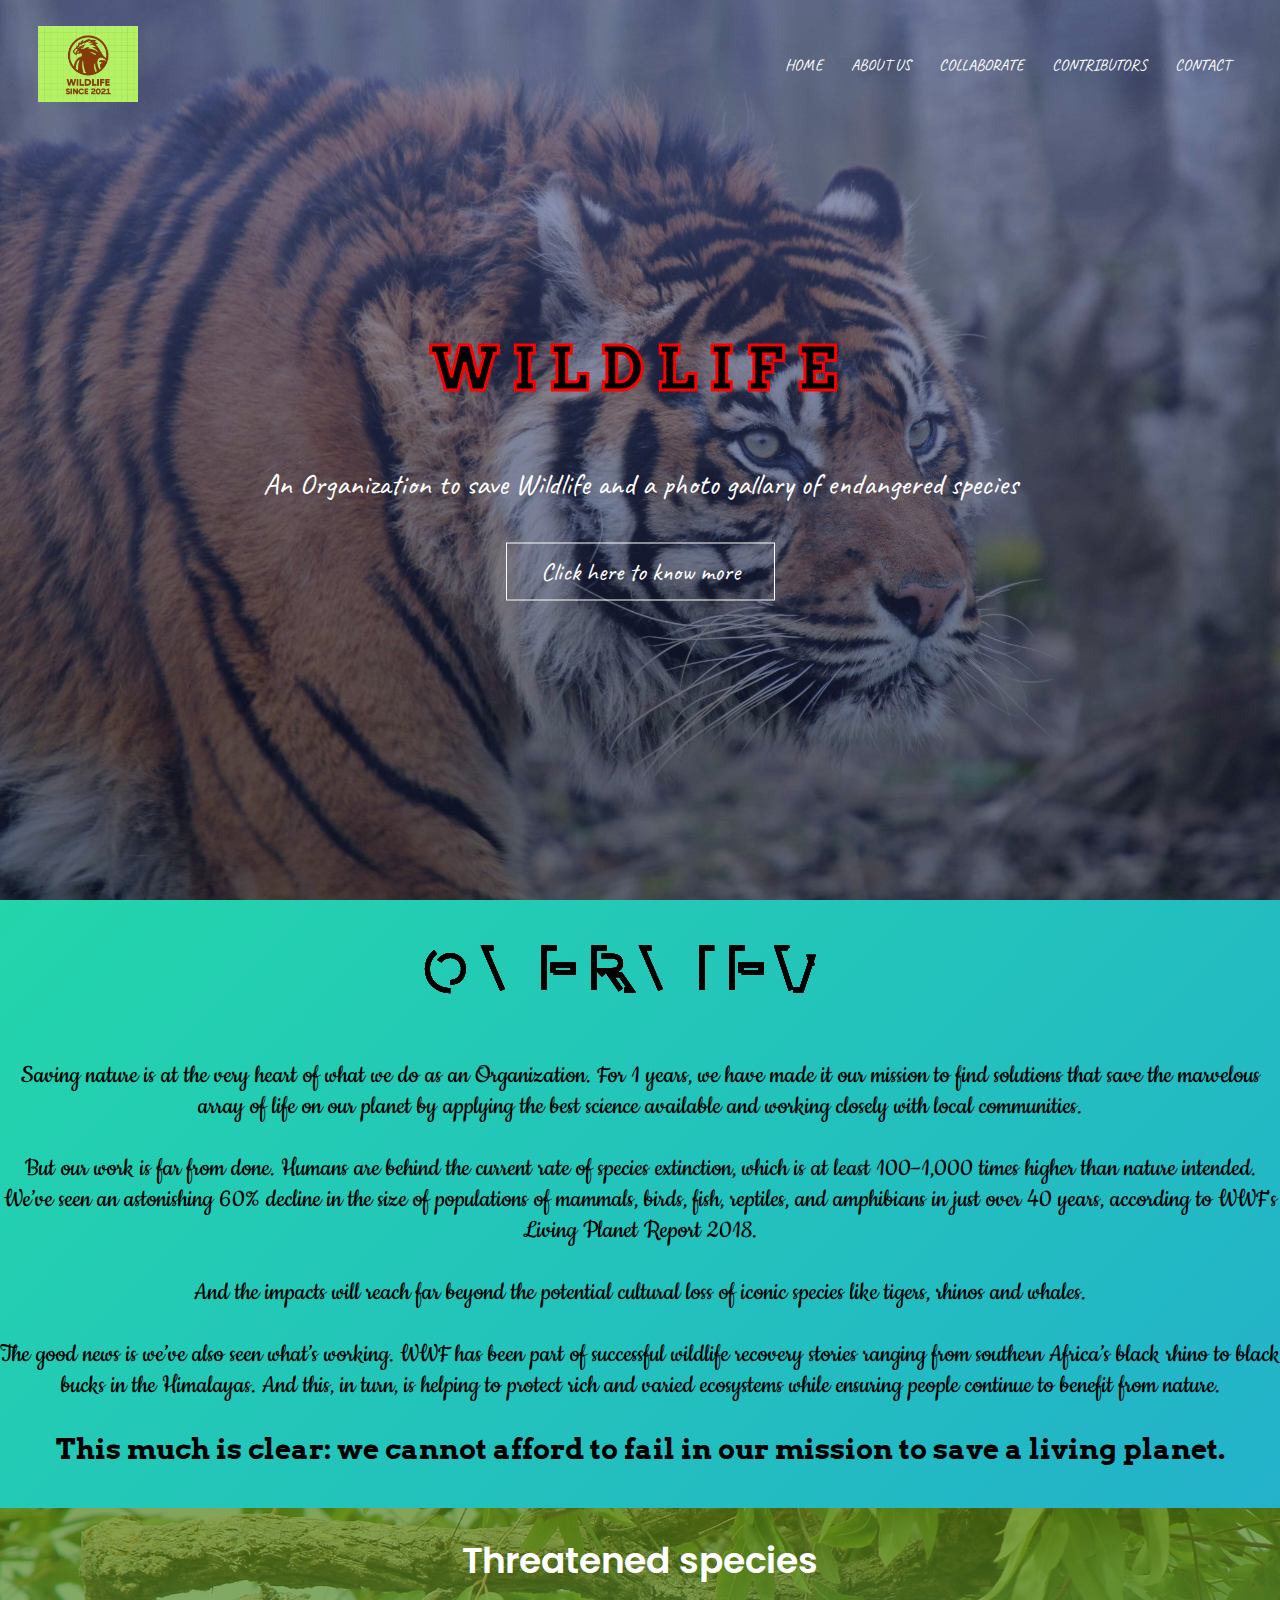
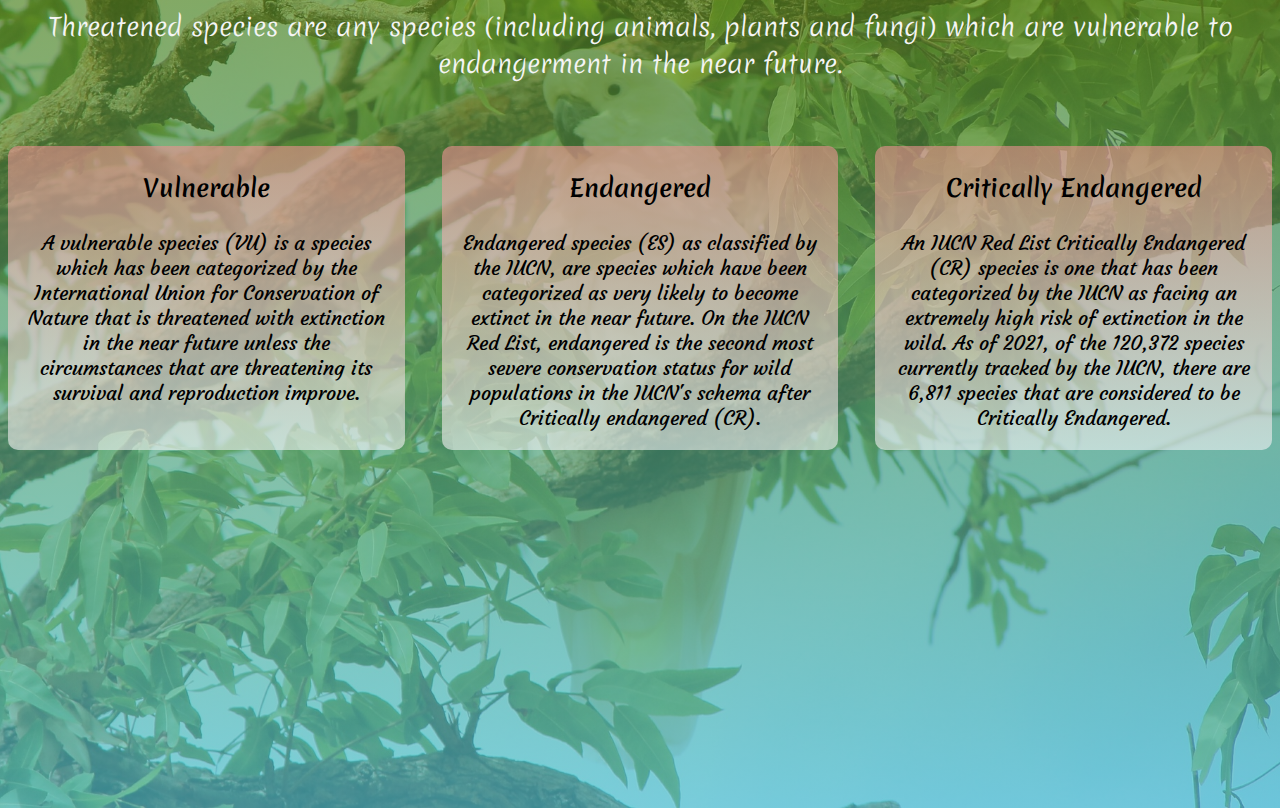
==== index.html @ 20e37cba "Commit 3" ====
<!DOCTYPE html>
<html lang="en-GB">
<head>
   <meta charset="UTF-8">
   <title>Wildlife</title>
   <meta name="viewport" content="width=device-width, initial-scale=1.0">
   <!--<meta http-equiv="X-UA-Compatible" content="ie=edge">-->
   <link rel='icon' type='img/png' href='https://login.vivaldi.net/profile/avatar/Akashm/1KTqWhv45m54havw.png' sizes='16x16' />
   <link rel="preconnect" href="https://fonts.googleapis.com">
   <link rel="preconnect" href="https://fonts.gstatic.com" crossorigin>
   <link href="https://fonts.googleapis.com/css2?family=Arvo:ital@1&family=Caveat:wght@400;500;600;700&family=Cookie&display=swap&family=Montserrat" rel="stylesheet">
   <link rel="stylesheet" href="https://stackpath.bootstrapcdn.com/font-awesome/4.7.0/css/font-awesome.min.css">
   <link href="https://fonts.googleapis.com/css2?family=Poppins:wght@200;300;400;600;700&display=swap" rel="stylesheet">
   <link href="https://fonts.googleapis.com/css2?family=Courgette&family=Merienda&display=swap" rel="stylesheet">
   <link rel='stylesheet' href="CSS/styles1.css" />
   <link rel='stylesheet' href="CSS/styles2.css" />
</head>
<body>
   <!----------Section 1---------->
   <section class="header">
      <nav>
         <a href="http://localhost:5500/index.html">
            <img src='images/logo4.png' alt='Wildlife logo'width='10%' height="10%">
         </a>
         <div class="nav-links" id=navLinks>
            <i class="fa fa-times-circle" onclick="hideMenu()"></i>
            <ul>
               <li><a href="">HOME</a></li>
               <li><a href="">ABOUT US</a></li>
               <li><a href="">COLLABORATE</a></li>
               <li><a href="">CONTRIBUTORS</a></li>
               <li><a href="">CONTACT</a></li>
            </ul>
         </div>
         <i class="fa fa-bars" onclick="showMenu()"></i>
      </nav>
         <br>
         <div class="text-box">
            <!--<h1>Wildlife</h1>-->
            <div title="WILDLIFE">
            <svg class="svg1" width="100%" height="100%">          
               <rect x="0" y="0" width="100%" height="100%" fill="url(#polka-dots)"> </rect>
            <text x="50%" y="60%" text-anchor="middle">WILDLIFE</text>
            </svg>
            </div>
            <p>An Organization to save Wildlife and a photo gallary of endangered species</p>
            <a href="#scroll" class="hero-btn">Click here to know more</a>
         </div>
         <!--Java Script-->
         <script>
            var navLinks=document.getElementById("navLinks");
            function showMenu(){
                navLinks.style.right="0";
            }
            function hideMenu(){
                navLinks.style.right='-200px'
            }
        </script>
        <!--/Java Script-->
   </section>
   <!----------Section 2----------->
   <section class="overview" id="scroll">
      <div class="div-overview">
         <div title="OVERVIEW">
         <svg class="animation" width="100%" height="100%">
            <symbol id="s-text">
              <text x="50%" y="60%" text-anchor="middle">OVERVIEW</text>
            </symbol>
            <g class = "g-ants">
              <use xlink:href="#s-text" class="text-copy"></use>
              <use xlink:href="#s-text" class="text-copy"></use>
              <use xlink:href="#s-text" class="text-copy"></use>
              <use xlink:href="#s-text" class="text-copy"></use>
              <use xlink:href="#s-text" class="text-copy"></use>
            </g>
          </svg>
         </div>
         <p>
            Saving nature is at the very heart of what we do as an Organization. For 1 years, 
            we have made it our mission to find solutions that save the marvelous array of life on our planet 
            by applying the best science available and working closely with local communities.<br>
            <br>
            But our work is far from done. 
            Humans are behind the current rate of species extinction, which is at least 
            100–1,000 times higher than nature intended. We’ve seen an astonishing 60% decline in the 
            size of populations of mammals, birds, fish, reptiles, and amphibians in just over 40 years,
            according to WWF's Living Planet Report 2018.<br>
            <br>
            And the impacts will reach far beyond the potential cultural loss of iconic species like tigers, rhinos and whales.<br>
            <br>
            The good news is we’ve also seen what’s working. WWF has been part of successful wildlife recovery stories ranging from southern Africa’s 
            black rhino to black bucks in the Himalayas. And this, in turn, is helping to protect rich and varied ecosystems while ensuring people continue to benefit from nature.<br>
            <br>
            <strong>
            This much is clear: we cannot afford to fail in our mission to save a living planet.<br>
            </strong>
         </p>
      </div>
   </section>
   <!----------Section 3----------->
   <section class="explain">
         <h1>Threatened species</h1>
         <br>
         <p>
            Threatened species are any species (including animals, plants and fungi)
            which are vulnerable to endangerment in the near future.
         </p>
      <div class="threat">
         <div class="vul">
            <h2>Vulnerable</h2>
            <br>
            <p>
               A vulnerable species (VU) is a species which has been categorized by the 
               International Union for Conservation of Nature that is threatened with 
               extinction in the near future unless the circumstances that are threatening 
               its survival and reproduction improve.<br>
            </p>
         </div>
         <div class="endanger">
            <h2>Endangered</h2>
            <br>
            <p>
               Endangered species (ES) as classified by the IUCN, 
               are species which have been categorized as very likely to become extinct in the near future. 
               On the IUCN Red List, endangered is the second most severe conservation status for wild populations 
               in the IUCN's schema after Critically endangered (CR).<br>
            </p>
         </div>
         <div class="crit">
            <h2>Critically Endangered</h2>
            <br>
            <p>
               An IUCN Red List Critically Endangered (CR) species is one that has been categorized by the IUCN 
               as facing an extremely high risk of extinction in the wild. 
               As of 2021, of the 120,372 species currently tracked by the IUCN, there are 6,811 species that are considered to be Critically Endangered.<br>
            </p>
         </div>
      </div>
   </section>
</body> 
</html>
---- CSS/styles1.css ----
*{
    margin: 0;
    padding: 0;
    scroll-behavior: smooth;
    font-family: 'Caveat', cursive;
}
.header{
    min-height: 100vh;
    width: 100%;
    background-image: linear-gradient(rgba(75, 88, 150, 0.6),rgba(4,9,30,0.6)),url(../images/banner.jpg);
    background-position: center;
    background-size: cover;
    position: relative;
}
nav{
    display: flex;
    padding: 2% 3%;
    justify-content: space-between;
    align-items: center;
}
nav img{
    width: 100px;
}
.nav-links{
    flex:1;
    text-align: right;
}
.nav-links ul li{
    list-style: none;
    display: inline-block;
    padding: 8px 12px;
    position: relative;
}
.nav-links ul li a{
    color: white;
    text-decoration: none;
    font-size: 16px;
}
.nav-links ul li::after{
    content: '';
    width: 0%;
    height: 2px;
    background: red;
    display: block;
    margin: auto;
    transition: 0.4s;
}
.nav-links ul li:hover::after{
    width: 100%;
}
.text-box{
    width: 90%;
    color: #ffff;
    position: absolute;
    top: 50%;
    left: 50%;
    transform: translate(-50%,-50%);
    text-align: center;
}
/*.text-box h1{
    font-size: 40px;
}*/
.text-box p{
    margin: 10px 0 40px;
    font-size: 30px;
    color: white;
}
.hero-btn{
    display: inline-block;
    text-decoration: none;
    color: white;
    border: 1px solid white;
    padding: 12px 34px;
    background: transparent;
    position: relative;
    font-size: 25px;
    cursor: pointer;
}
.hero-btn:hover{
    border: 1px solid red;
    background: red;
    transition: 2s;
}
nav .fa{
    display: none;
}
.svg1 text {
    font-family: Arvo;
    letter-spacing: 10px;
    stroke: #ff0000;
    font-size: 60px;
    letter-spacing: 13px;
    font-weight: 700;
    stroke-width: 3;
    text-align: center;
    animation: textAnimate 4s infinite alternate;  
}
@keyframes textAnimate {
    0% {
      stroke-dasharray: 0 50%;
      stroke-dashoffset:  20%;
      fill:hsl(0, 0%, 99%);
    }
    100% {
      stroke-dasharray: 50% 0;
      stroke-dashoffstet: -20%;
      fill: hsla(189, 68%, 75%,0%)
    }
}
@media(max-width:700px) {
    html,body{
        overflow-x: hidden;
    }
    .text-box h1{
        font-size: 18px;
        margin: 10px 0 40px;
        color: white;
    }
    .nav-links ul li{
        display: block;
    }
    .svg1 text {
        font-size: 40px;
    }
    .nav-links{
        position: absolute;
        background: #ff0000;
        font-size: 28px;
        height: 100vh;
        width: 200px;
        top: 0;
        right: -200px;
        text-align: left;
        z-index: 2;
        transition: 1s;
    }
    nav .fa{
        display: block;
        color: #ffff;
        margin: 10px;
        font-size: 22px;
        cursor: pointer;
    }
    .nav-links ul{
        padding: 30px;
    }
}
/*Next*/
.overview {
    display: inline-block;
    height:100%;
    background: linear-gradient(-45deg, #ff0000, #c4c274, #23a6d5, #23d5ab);
    background-size: 400% 400%;
    animation: gradient 15s ease infinite;
}
@keyframes gradient {
    0% {
        background-position: 0% 50%;
    }
    50% {
        background-position: 100% 50%;
    }
    100% {
        background-position: 0% 50%;
    }
}
.overview{
    width: 100%;
    color: #ffff;
    text-align: center;
}
.animation {
    display: block;
    letter-spacing: 10px;
    font-weight: 700;
    text-align: center;
    margin: auto;
}
.animation text{
    font-size: 60px;
    font-family: 'Montserrat';
}
.text-copy {
    fill: none;
    stroke: #ff0000;
    stroke-dasharray: 6% 29%;
    stroke-width: 5px;
    stroke-dashoffset: 0%;
    animation: stroke-offset 5.5s infinite linear;
}
.text-copy:nth-child(1){
  stroke: red;
  animation-delay: -1;
}
.text-copy:nth-child(2){
  stroke: black;
  animation-delay: -2s;
}
.text-copy:nth-child(3){
  stroke: black;
  animation-delay: -3s;
}
.text-copy:nth-child(4){
  stroke: black;
  animation-delay: -4s;
}
.text-copy:nth-child(5){
  stroke: black;
  animation-delay: -5s;
}
@keyframes stroke-offset{
  100% {stroke-dashoffset: -35%;}
}
.overview p{
    margin: 10px 0 40px;
    font-size: 28px;
    color: black;
    font-family: 'Cookie', cursive;
}
.overview p strong{
    font-family: 'Arvo', serif;
}
@media(max-width:700px){
    .overview {
        background-size: 2500% 400%;
        animation: gradient 30s ease infinite;
    }
    .animation {
        letter-spacing: 13px;
        font-weight: 800;       
    }
    .animation text{
        font-size: 45px;
        font-family:'Poppins';
        text-align: center;
        position: absolute;
    }
}
/*Next*/
---- CSS/styles2.css ----
.explain{
    min-height: 100vh;
    width: 100%;
    height: 100%;
    background-image: linear-gradient(rgba(84, 126, 17, 0.7),rgba(81, 190, 204, 0.7)),url(../images/banner2.jpg);
    background-position: center;
    background-size: cover;
    position: relative;
    margin: auto;
    text-align: center;
}
.explain h1{
    padding-top: 25px;
    font-size: 36px;
    font-weight: 600;
    color: white;
    font-family: 'Poppins';
}
.explain p{
    color:whitesmoke;
    font-size: 25px;
    font-family: 'Merienda', cursive;
    font-weight: 300;
}
.threat{
    margin-top: 5%;
    display: flex;
    justify-content: space-between;
}
.vul,.endanger,.crit{
    flex-basis: 31%;
    background: linear-gradient(rgba(236, 145, 145, 0.6),rgba(242, 243, 245, 0.6));
    border-radius: 10px;
    margin-bottom: 5%;
    padding: 20px 12px;
    margin-left: 8px;
    margin-right: 8px;
    box-sizing: border-box;
}
.vul p,.endanger p,.crit p{
    color: black;
    font-family: 'Courgette', cursive;
    font-size: 20px;
}
.vul h2,.endanger h2,.crit h2{
    text-align: center;
    font-family: 'Merienda', cursive;
    font-weight: 600;
    margin: 5px 0;
}
.vul:hover,.endanger:hover,.crit:hover{
    box-shadow: 0 0 20px 0px rgba(0, 0, 0, 1);
}
@media(max-width: 700px){
    .threat{
        flex-direction: column;
    }
}
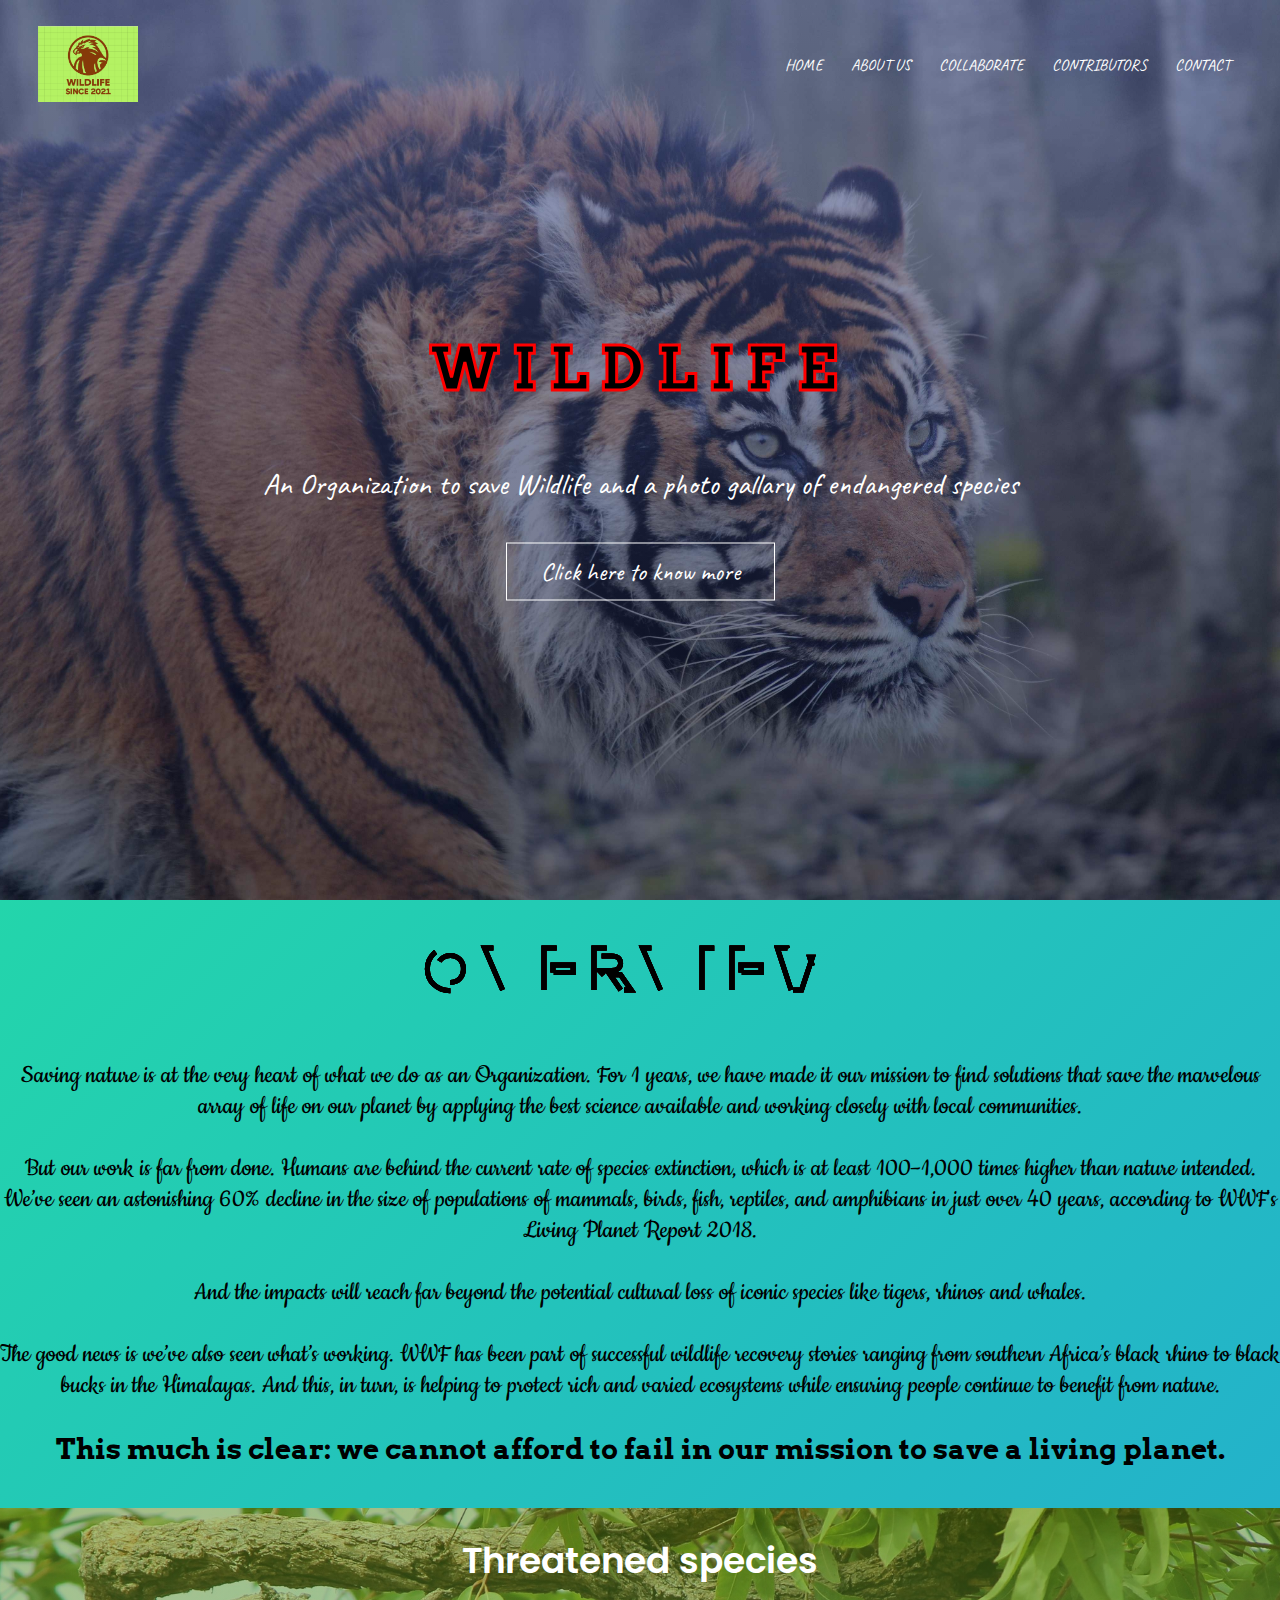
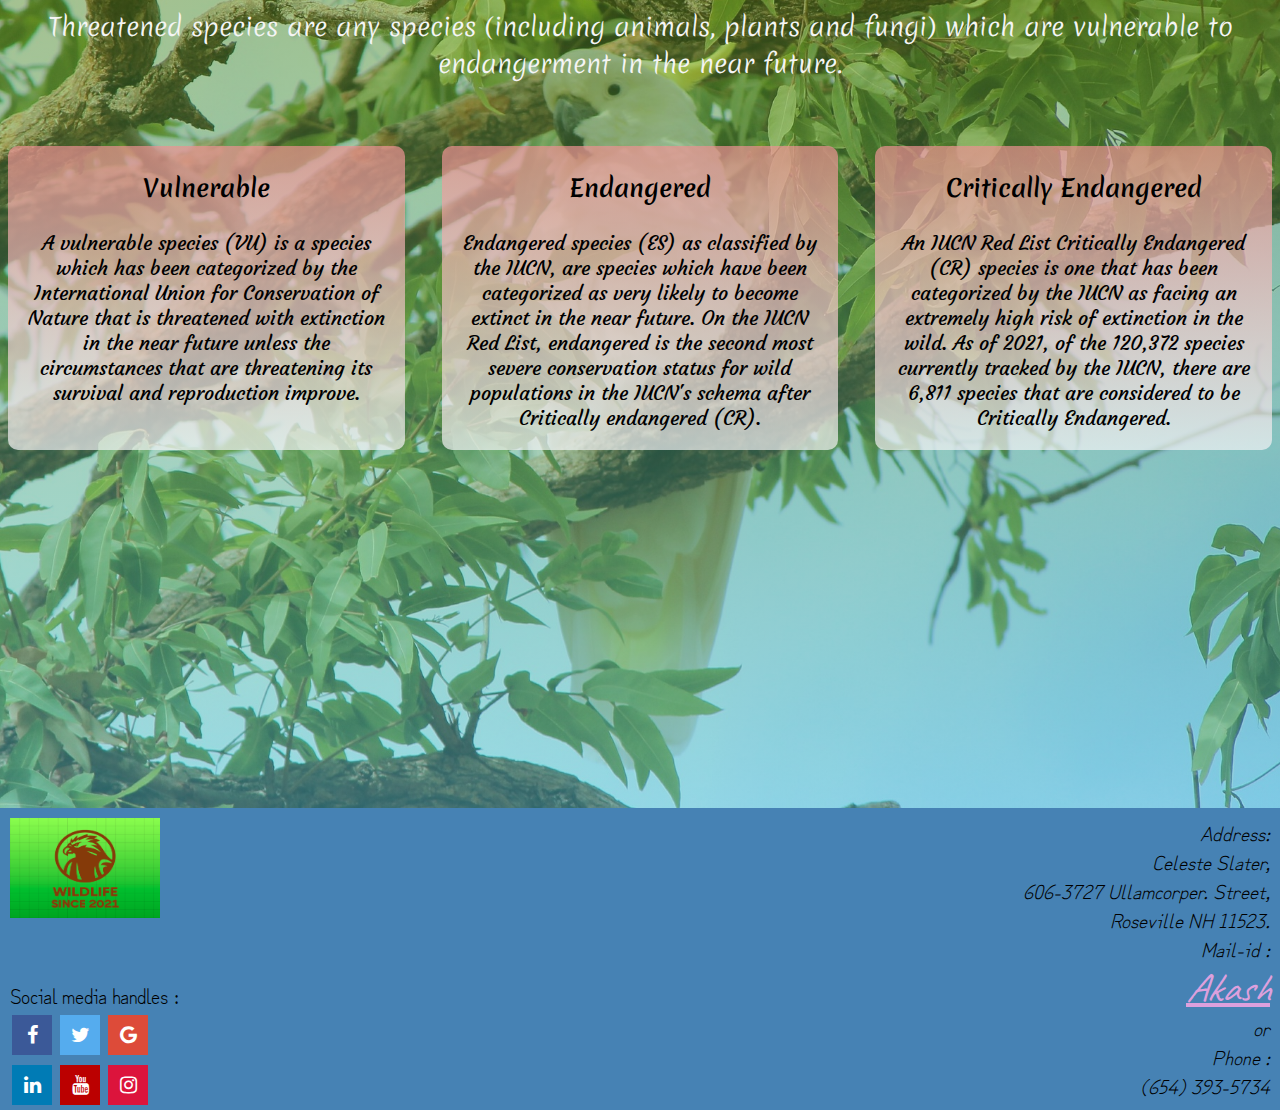
==== commit 54ae43bd: "Commit 4" ====
--- a/index.html
+++ b/index.html
@@ -4,14 +4,15 @@
    <meta charset="UTF-8">
    <title>Wildlife</title>
    <meta name="viewport" content="width=device-width, initial-scale=1.0">
-   <!--<meta http-equiv="X-UA-Compatible" content="ie=edge">-->
-   <link rel='icon' type='img/png' href='https://login.vivaldi.net/profile/avatar/Akashm/1KTqWhv45m54havw.png' sizes='16x16' />
+   <link rel='icon' type='img/png' href='images/eagletitle.png' sizes='16x16' />
+   <meta http-equiv="X-UA-Compatible" content="IE=Edge,chrome=1">
    <link rel="preconnect" href="https://fonts.googleapis.com">
    <link rel="preconnect" href="https://fonts.gstatic.com" crossorigin>
    <link href="https://fonts.googleapis.com/css2?family=Arvo:ital@1&family=Caveat:wght@400;500;600;700&family=Cookie&display=swap&family=Montserrat" rel="stylesheet">
    <link rel="stylesheet" href="https://stackpath.bootstrapcdn.com/font-awesome/4.7.0/css/font-awesome.min.css">
    <link href="https://fonts.googleapis.com/css2?family=Poppins:wght@200;300;400;600;700&display=swap" rel="stylesheet">
    <link href="https://fonts.googleapis.com/css2?family=Courgette&family=Merienda&display=swap" rel="stylesheet">
+   <link href="https://fonts.googleapis.com/css2?family=Zen+Kurenaido&display=swap" rel="stylesheet">
    <link rel='stylesheet' href="CSS/styles1.css" />
    <link rel='stylesheet' href="CSS/styles2.css" />
 </head>
@@ -137,5 +138,33 @@
          </div>
       </div>
    </section>
+   <!----------Section 4---------->
+   <section class="end">
+      <a href="">
+         <img src='images/logo5.png' alt='Wildlife logo' width='10%' height='10%'>
+      </a>
+      <div class="end-div1">
+         <address>
+            Address:<br>
+            Celeste Slater,<br>
+            606-3727 Ullamcorper. Street,<br>
+            Roseville NH 11523.<br>
+            Mail-id :<br>
+            <a href="mailto:webmaster@example.com" style="color: plum;font-size: 40px;">Akash</a><br>
+            or<br>
+            Phone :<br>
+            (654) 393-5734
+         </address>
+      </div>
+      <div class="end-div2">
+         <p>Social media handles : </p>
+         <a href="#" class="fa fa-facebook"></a>
+         <a href="#" class="fa fa-twitter"></a>
+         <a href="#" class="fa fa-google"></a><br>
+         <a href="#" class="fa fa-linkedin"></a>
+         <a href="#" class="fa fa-youtube"></a>
+         <a href="#" class="fa fa-instagram"></a>
+      </div>
+   </section>
 </body> 
 </html>--- a/CSS/styles1.css
+++ b/CSS/styles1.css
@@ -124,7 +124,7 @@
     }
     .nav-links{
         position: absolute;
-        background: #ff0000;
+        background: crimson;
         font-size: 28px;
         height: 100vh;
         width: 200px;
--- a/CSS/styles2.css
+++ b/CSS/styles2.css
@@ -2,7 +2,7 @@
     min-height: 100vh;
     width: 100%;
     height: 100%;
-    background-image: linear-gradient(rgba(84, 126, 17, 0.7),rgba(81, 190, 204, 0.7)),url(../images/banner2.jpg);
+    background-image: linear-gradient(rgba(84, 126, 17, 0.5),rgba(81, 190, 204, 0.5)),url(../images/banner2.jpg);
     background-position: center;
     background-size: cover;
     position: relative;
@@ -29,7 +29,7 @@
 }
 .vul,.endanger,.crit{
     flex-basis: 31%;
-    background: linear-gradient(rgba(236, 145, 145, 0.6),rgba(242, 243, 245, 0.6));
+    background: linear-gradient(rgba(236, 145, 145, 0.7),rgba(242, 243, 245, 0.7));
     border-radius: 10px;
     margin-bottom: 5%;
     padding: 20px 12px;
@@ -49,10 +49,99 @@
     margin: 5px 0;
 }
 .vul:hover,.endanger:hover,.crit:hover{
-    box-shadow: 0 0 20px 0px rgba(0, 0, 0, 1);
+    box-shadow: 0 0 20px 0px rgba(0, 0, 0, 0.9);
+}
+.vul:hover{
+    background-color: crimson;
+    transition: 2s;
+    transform: scale(1.5, 1.5) translate(100px,-50px);
+}
+.endanger:hover{
+    background-color: crimson;
+    transition: 2s;
+    transform: scale(1.5, 1.5) translate(0,-50px) ;
+}
+.crit:hover{
+    background-color: crimson;
+    transition: 2s;
+    transform: scale(1.5, 1.5) translate(-100px,-50px);
 }
 @media(max-width: 700px){
     .threat{
         flex-direction: column;
     }
+    .vul:hover,.endanger:hover,.crit:hover{
+        box-shadow: 0 0 20px 0px rgba(0, 0, 0, 1);
+        transform: none;
+    }
+}
+/*Next*/
+.end{
+    background-color: steelblue;
+    padding: 10px;
+    display: flex;
+    position: relative; 
+}
+.end img{
+    width: 150px;
+    height: 100px;
+}
+.end-div1{
+    flex:1;
+    text-align: right;
+}
+.end-div1 address{
+    font-size: 20px;
+    font-family: 'Zen Kurenaido', sans-serif;
+}
+.end-div2{
+    position: absolute;
+    bottom:0px;
+}
+.end-div2 p{
+    font-size: 20px;
+    font-family: 'Zen Kurenaido', sans-serif;
+}
+.fa {
+    padding: 10px;
+    font-size: 20px;
+    width: 20px;
+    text-align: center;
+    text-decoration: none;
+    margin: 5px 2px;
+}
+.fa:hover {
+    opacity: 0.7;
+}
+.fa-facebook {  
+    background: #3B5998;
+    color: white;
+}
+.fa-twitter {
+    background: #55ACEE;
+    color: white;
+}
+.fa-google {
+    background: #dd4b39;
+    color: white;
+}
+.fa-linkedin {
+    background: #007bb5;
+    color: white;
+}
+.fa-youtube {
+    background: #bb0000;
+    color: white;
+}
+.fa-instagram {
+    background: crimson;
+    color: white;
+}
+@media(max-width: 700px){ 
+    .end-div2 p{
+        font-size: 15px;
+    }
+    .end img{
+        width: 100px;
+    }
 }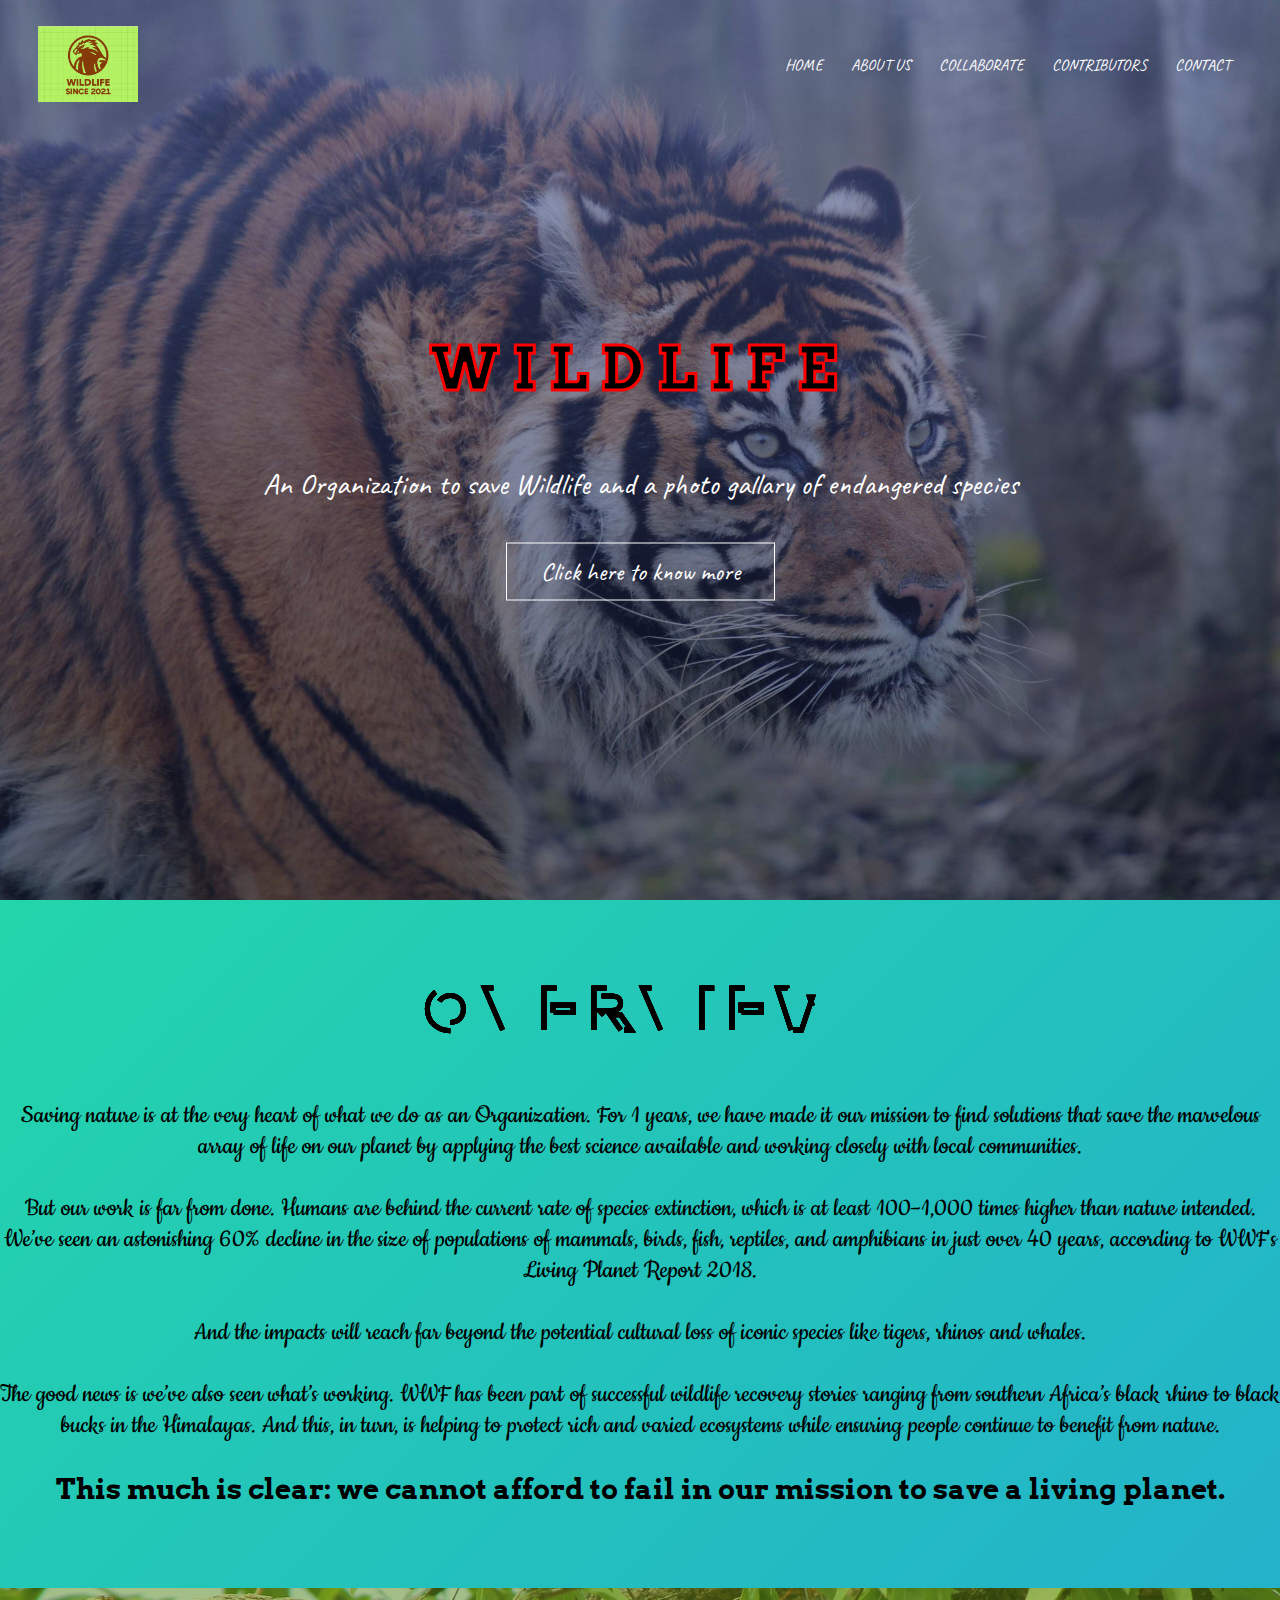
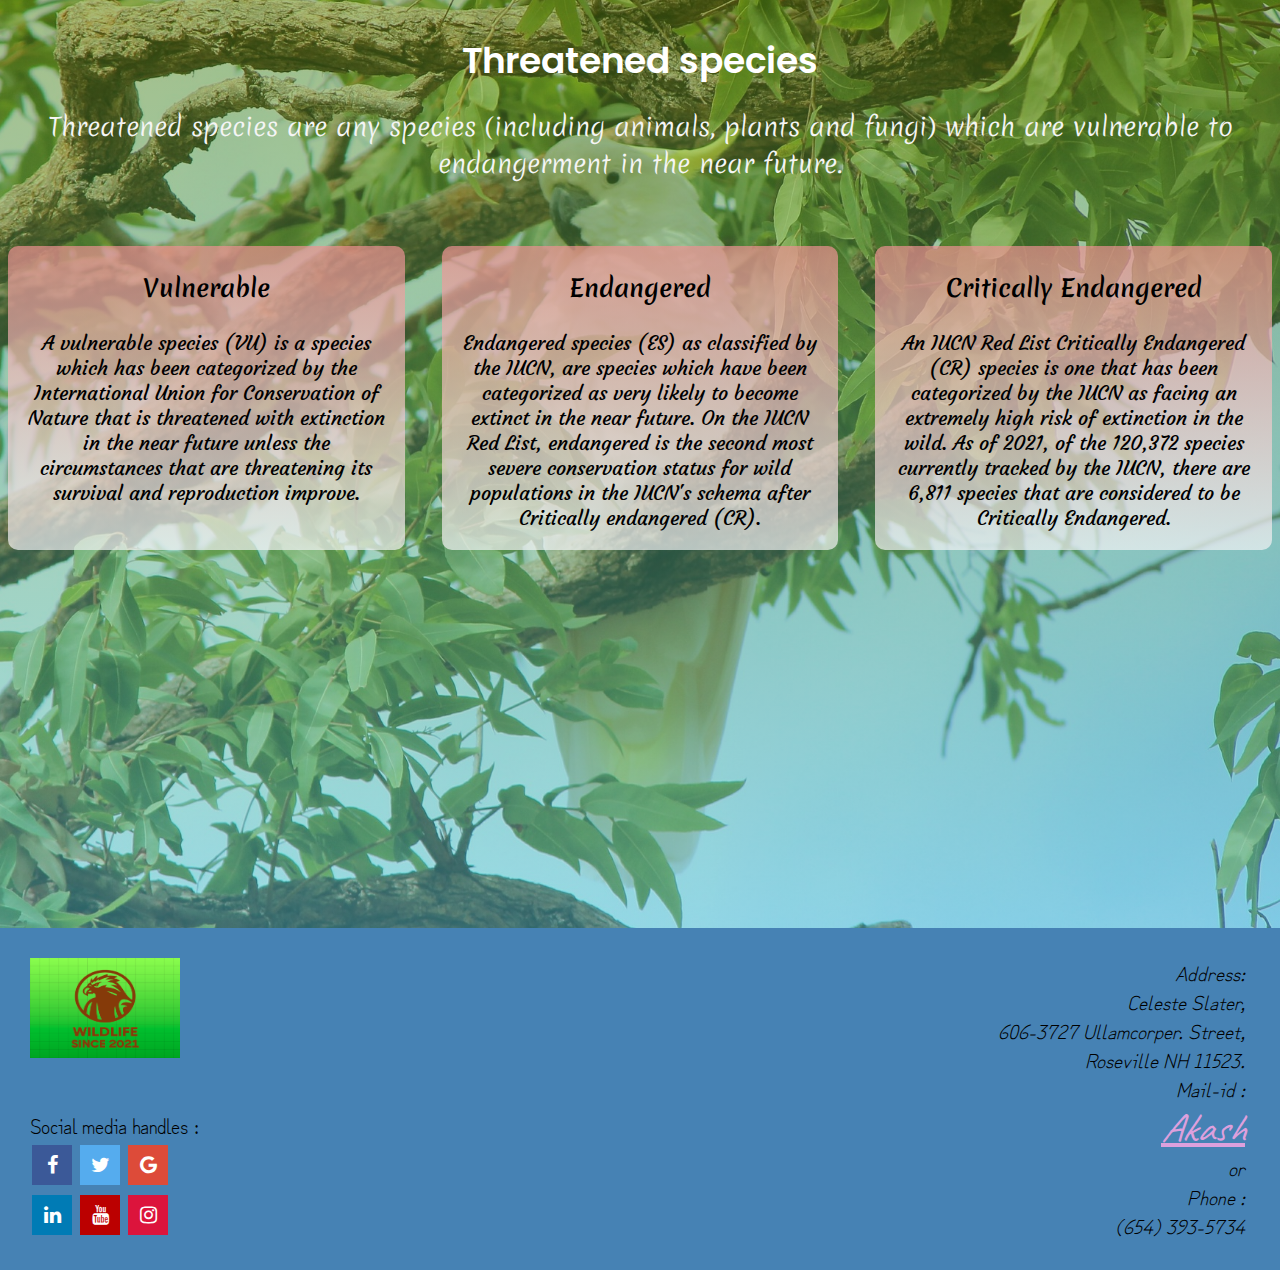
==== commit 289c63ff: "Commit 4.1" ====
--- a/index.html
+++ b/index.html
@@ -150,7 +150,7 @@
             606-3727 Ullamcorper. Street,<br>
             Roseville NH 11523.<br>
             Mail-id :<br>
-            <a href="mailto:webmaster@example.com" style="color: plum;font-size: 40px;">Akash</a><br>
+            <a href="mailto:akash2003m@gmail.com" style="color: plum;font-size: 40px;">Akash</a><br>
             or<br>
             Phone :<br>
             (654) 393-5734
--- a/CSS/styles1.css
+++ b/CSS/styles1.css
@@ -147,6 +147,10 @@
 }
 /*Next*/
 .overview {
+    padding-top: 40px;
+    padding-bottom: 40px;
+    padding-left: auto;
+    padding-right: auto;
     display: inline-block;
     height:100%;
     background: linear-gradient(-45deg, #ff0000, #c4c274, #23a6d5, #23d5ab);
--- a/CSS/styles2.css
+++ b/CSS/styles2.css
@@ -8,6 +8,10 @@
     position: relative;
     margin: auto;
     text-align: center;
+    padding-top: 20px;
+    padding-bottom: 20px;
+    padding-left: auto;
+    padding-right: auto;
 }
 .explain h1{
     padding-top: 25px;
@@ -74,13 +78,17 @@
         box-shadow: 0 0 20px 0px rgba(0, 0, 0, 1);
         transform: none;
     }
+    .explain{
+        padding-top: 30px;
+        padding-bottom: 30px;
+    }
 }
 /*Next*/
 .end{
     background-color: steelblue;
-    padding: 10px;
     display: flex;
     position: relative; 
+    padding:30px 35px 30px 30px;
 }
 .end img{
     width: 150px;
@@ -96,7 +104,7 @@
 }
 .end-div2{
     position: absolute;
-    bottom:0px;
+    bottom:30px;
 }
 .end-div2 p{
     font-size: 20px;
@@ -138,6 +146,12 @@
     color: white;
 }
 @media(max-width: 700px){ 
+    .end{
+        padding:15px 15px 15px 15px;
+    }
+    .end-div2{
+        bottom: 15px;
+    }
     .end-div2 p{
         font-size: 15px;
     }
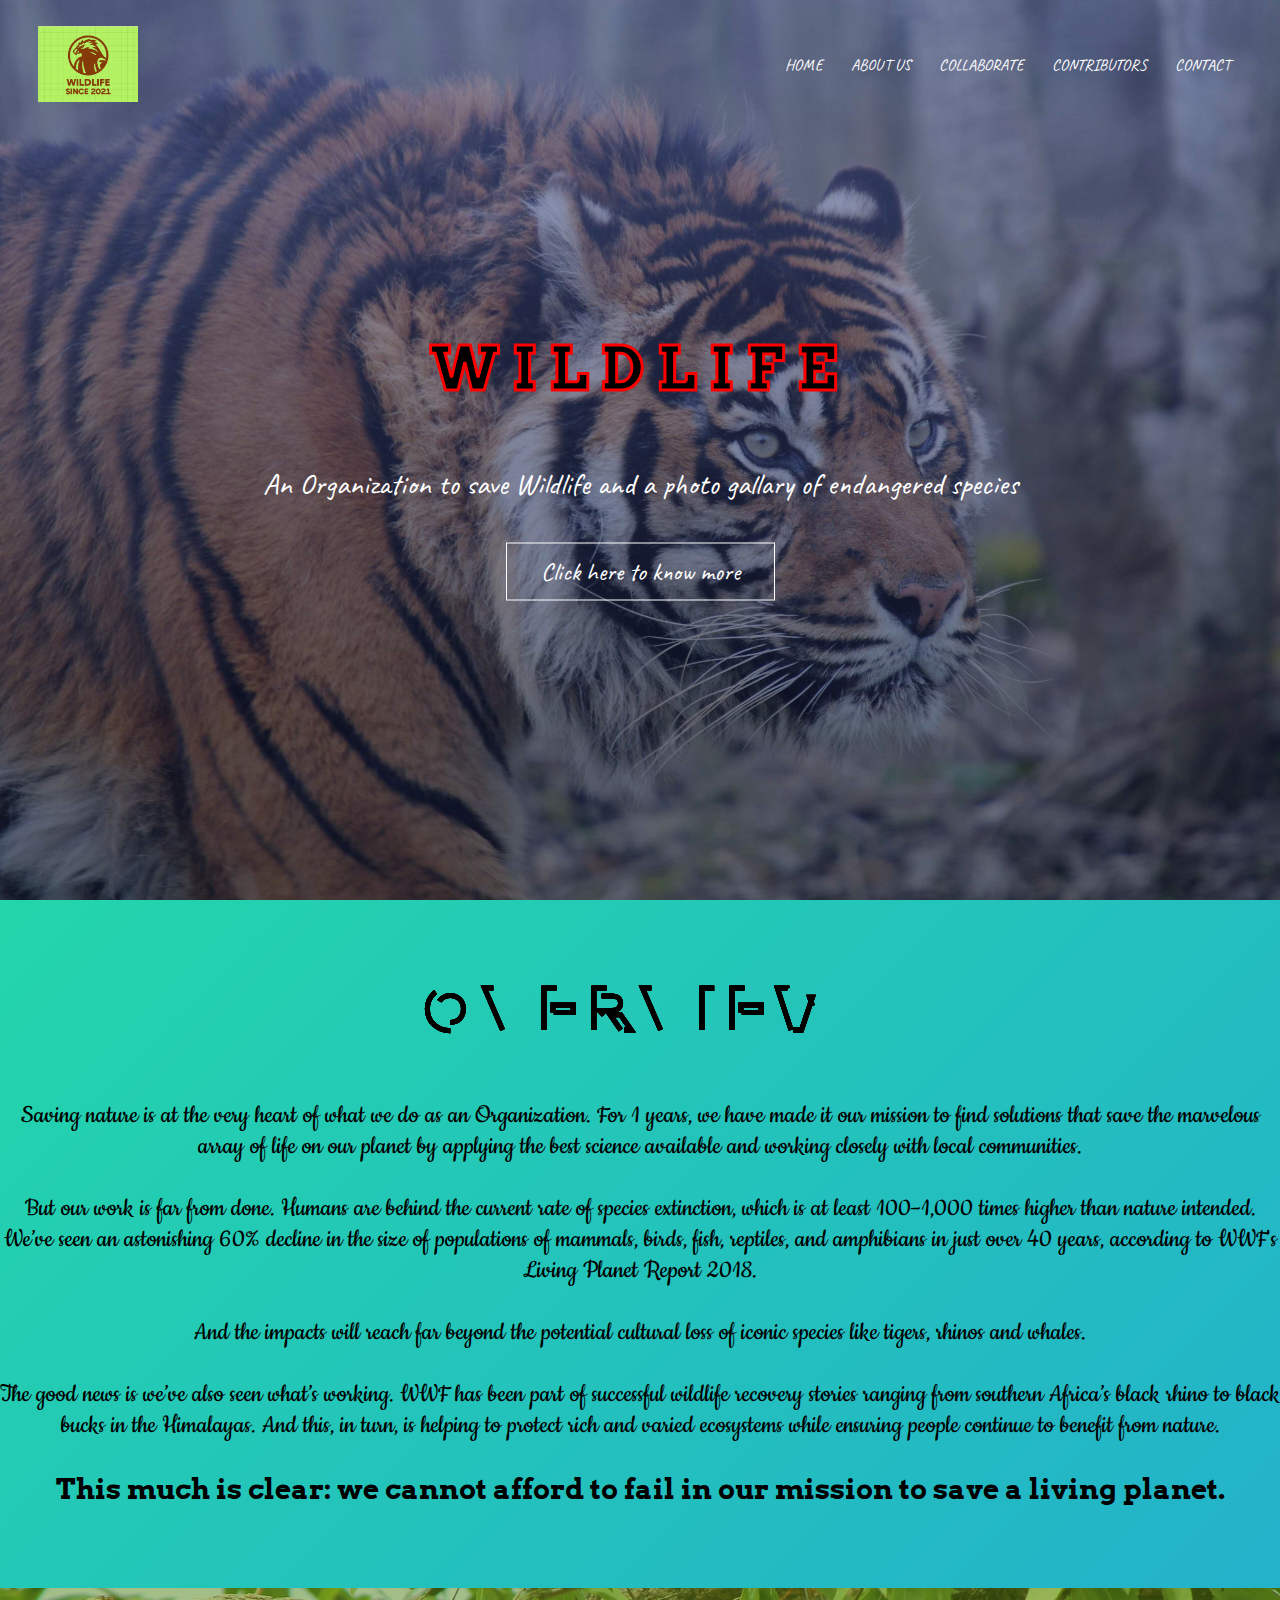
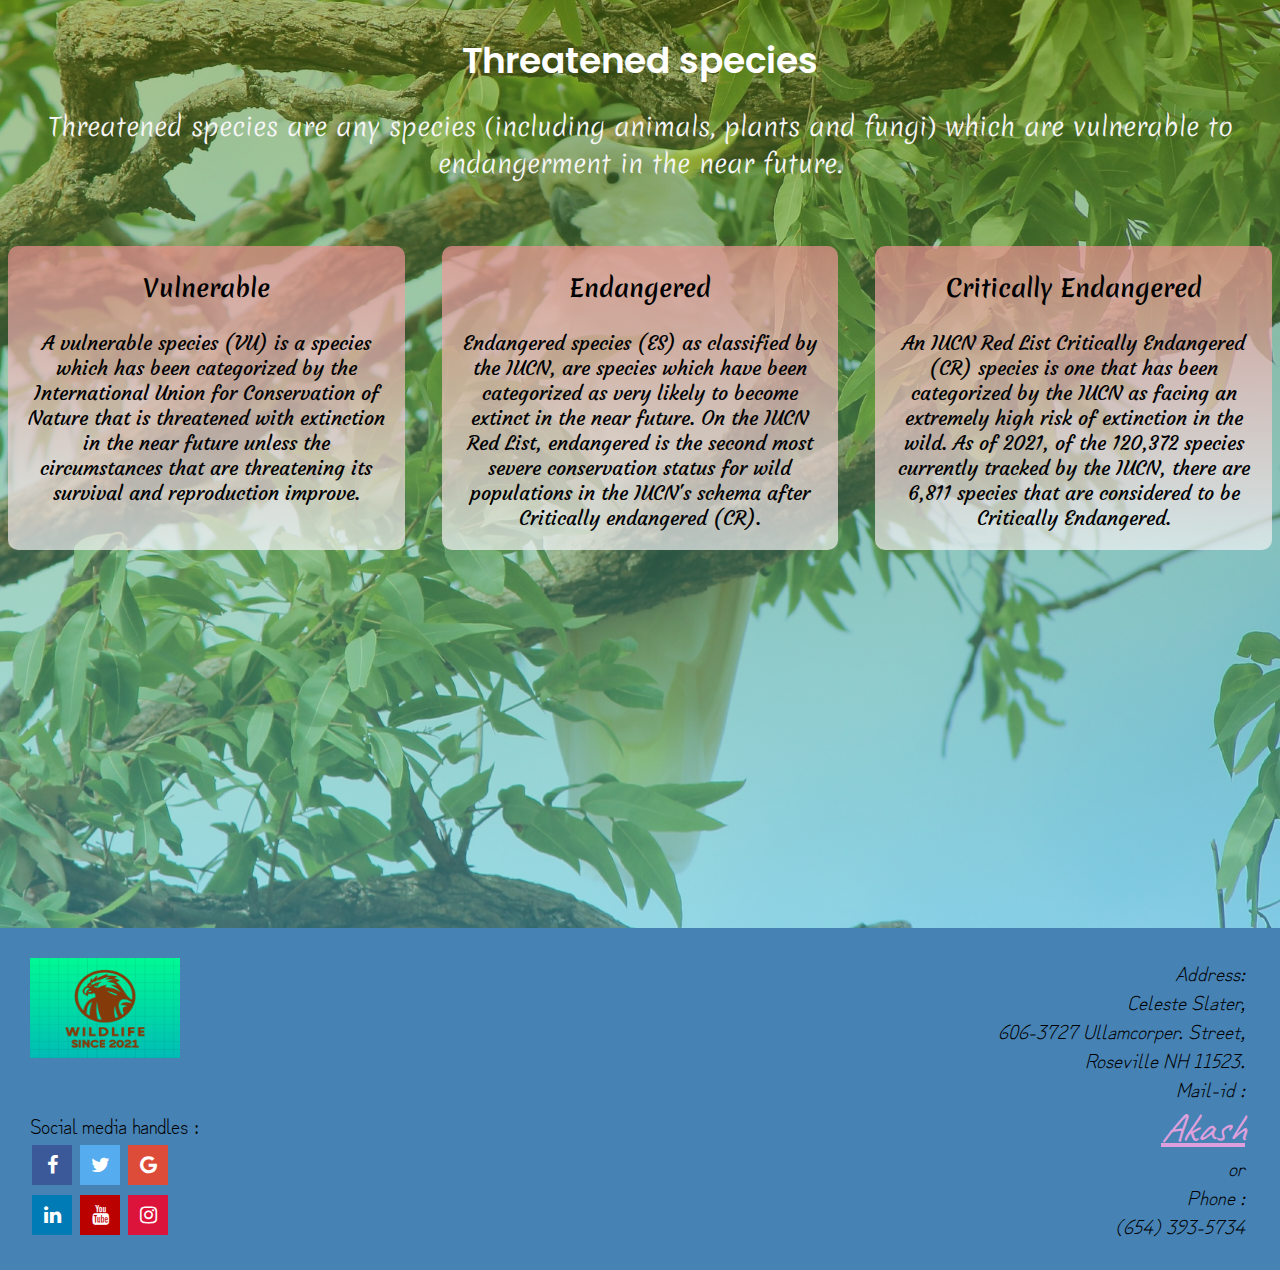
==== commit fec270d8: "Commit 4.1.1" ====
--- a/index.html
+++ b/index.html
@@ -141,7 +141,7 @@
    <!----------Section 4---------->
    <section class="end">
       <a href="">
-         <img src='images/logo5.png' alt='Wildlife logo' width='10%' height='10%'>
+         <img src='images/logo1.png' alt='Wildlife logo' width='10%' height='10%'>
       </a>
       <div class="end-div1">
          <address>
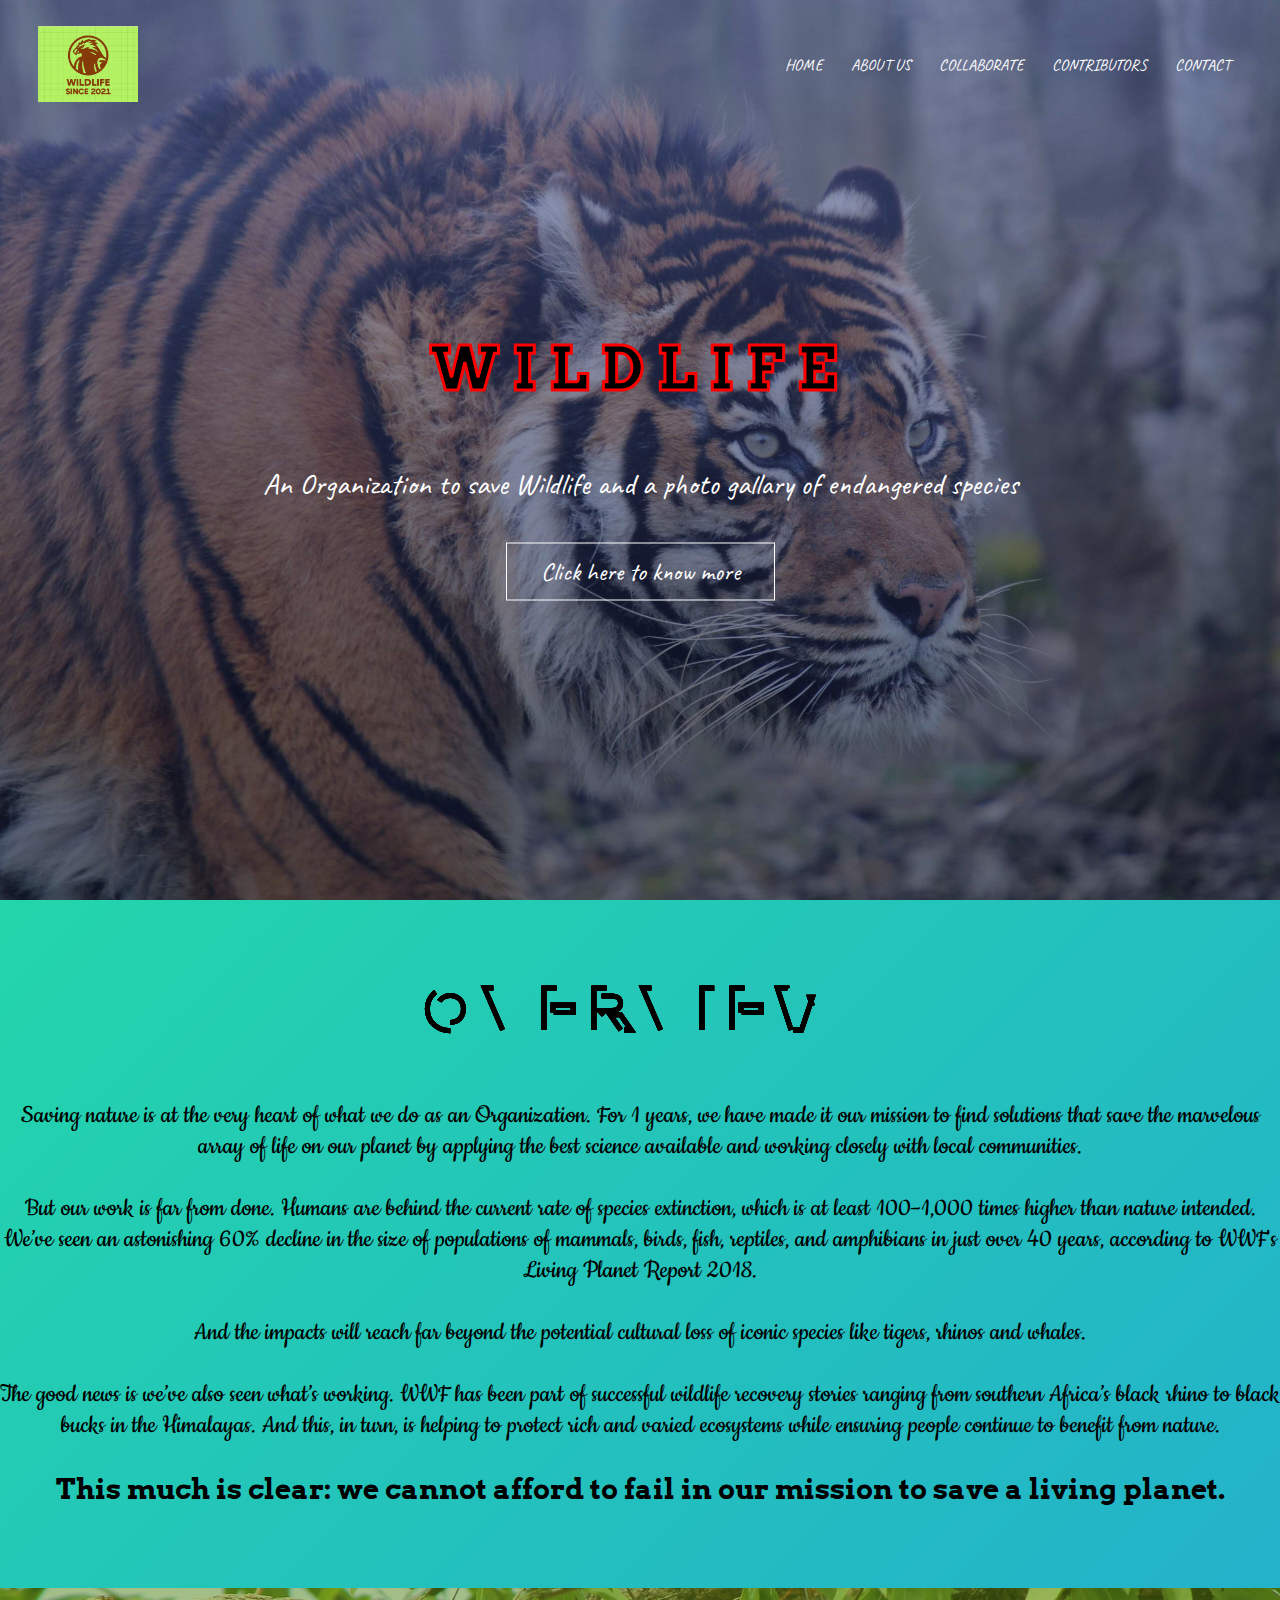
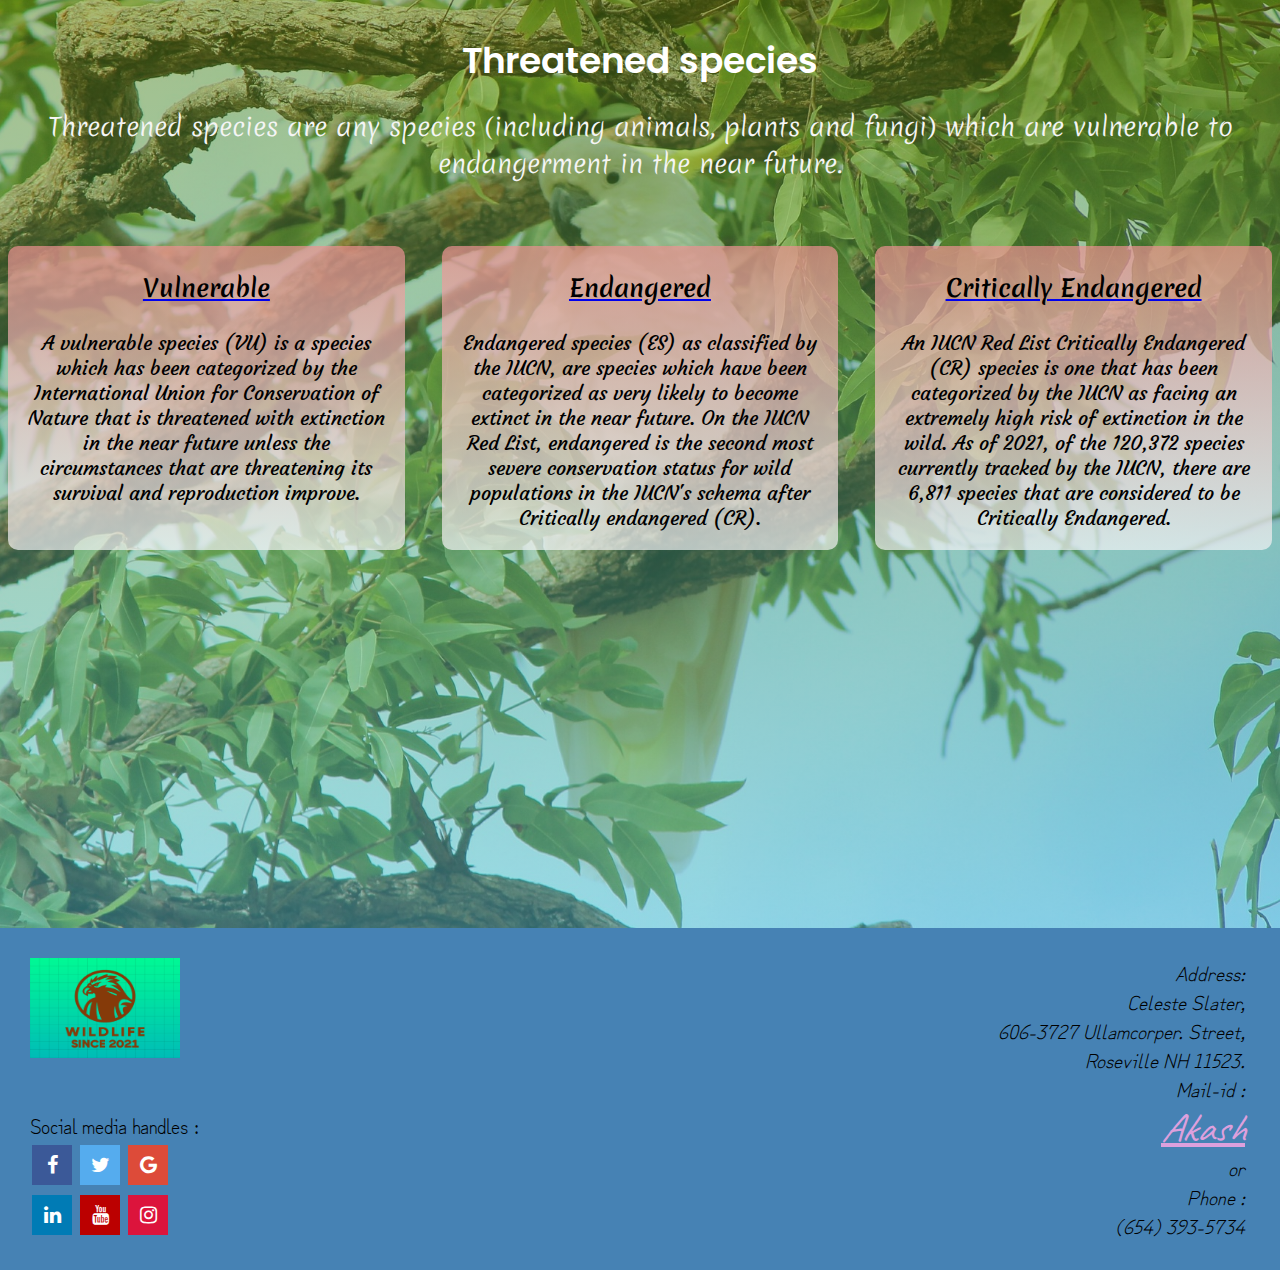
==== commit c8ce6020: "Commit 4.2" ====
--- a/index.html
+++ b/index.html
@@ -108,7 +108,7 @@
          </p>
       <div class="threat">
          <div class="vul">
-            <h2>Vulnerable</h2>
+            <a href="https://en.wikipedia.org/wiki/Vulnerable_species" target="_blank"><h2>Vulnerable</h2></a>
             <br>
             <p>
                A vulnerable species (VU) is a species which has been categorized by the 
@@ -118,7 +118,7 @@
             </p>
          </div>
          <div class="endanger">
-            <h2>Endangered</h2>
+            <a href="https://en.wikipedia.org/wiki/Endangered_species_(IUCN_status)" target="_blank"><h2>Endangered</h2></a>
             <br>
             <p>
                Endangered species (ES) as classified by the IUCN, 
@@ -128,7 +128,7 @@
             </p>
          </div>
          <div class="crit">
-            <h2>Critically Endangered</h2>
+            <a href="https://en.wikipedia.org/wiki/Critically_Endangered" target="_blank"><h2>Critically Endangered</h2></a>
             <br>
             <p>
                An IUCN Red List Critically Endangered (CR) species is one that has been categorized by the IUCN 
--- a/CSS/styles2.css
+++ b/CSS/styles2.css
@@ -48,6 +48,7 @@
 }
 .vul h2,.endanger h2,.crit h2{
     text-align: center;
+    color: black;
     font-family: 'Merienda', cursive;
     font-weight: 600;
     margin: 5px 0;
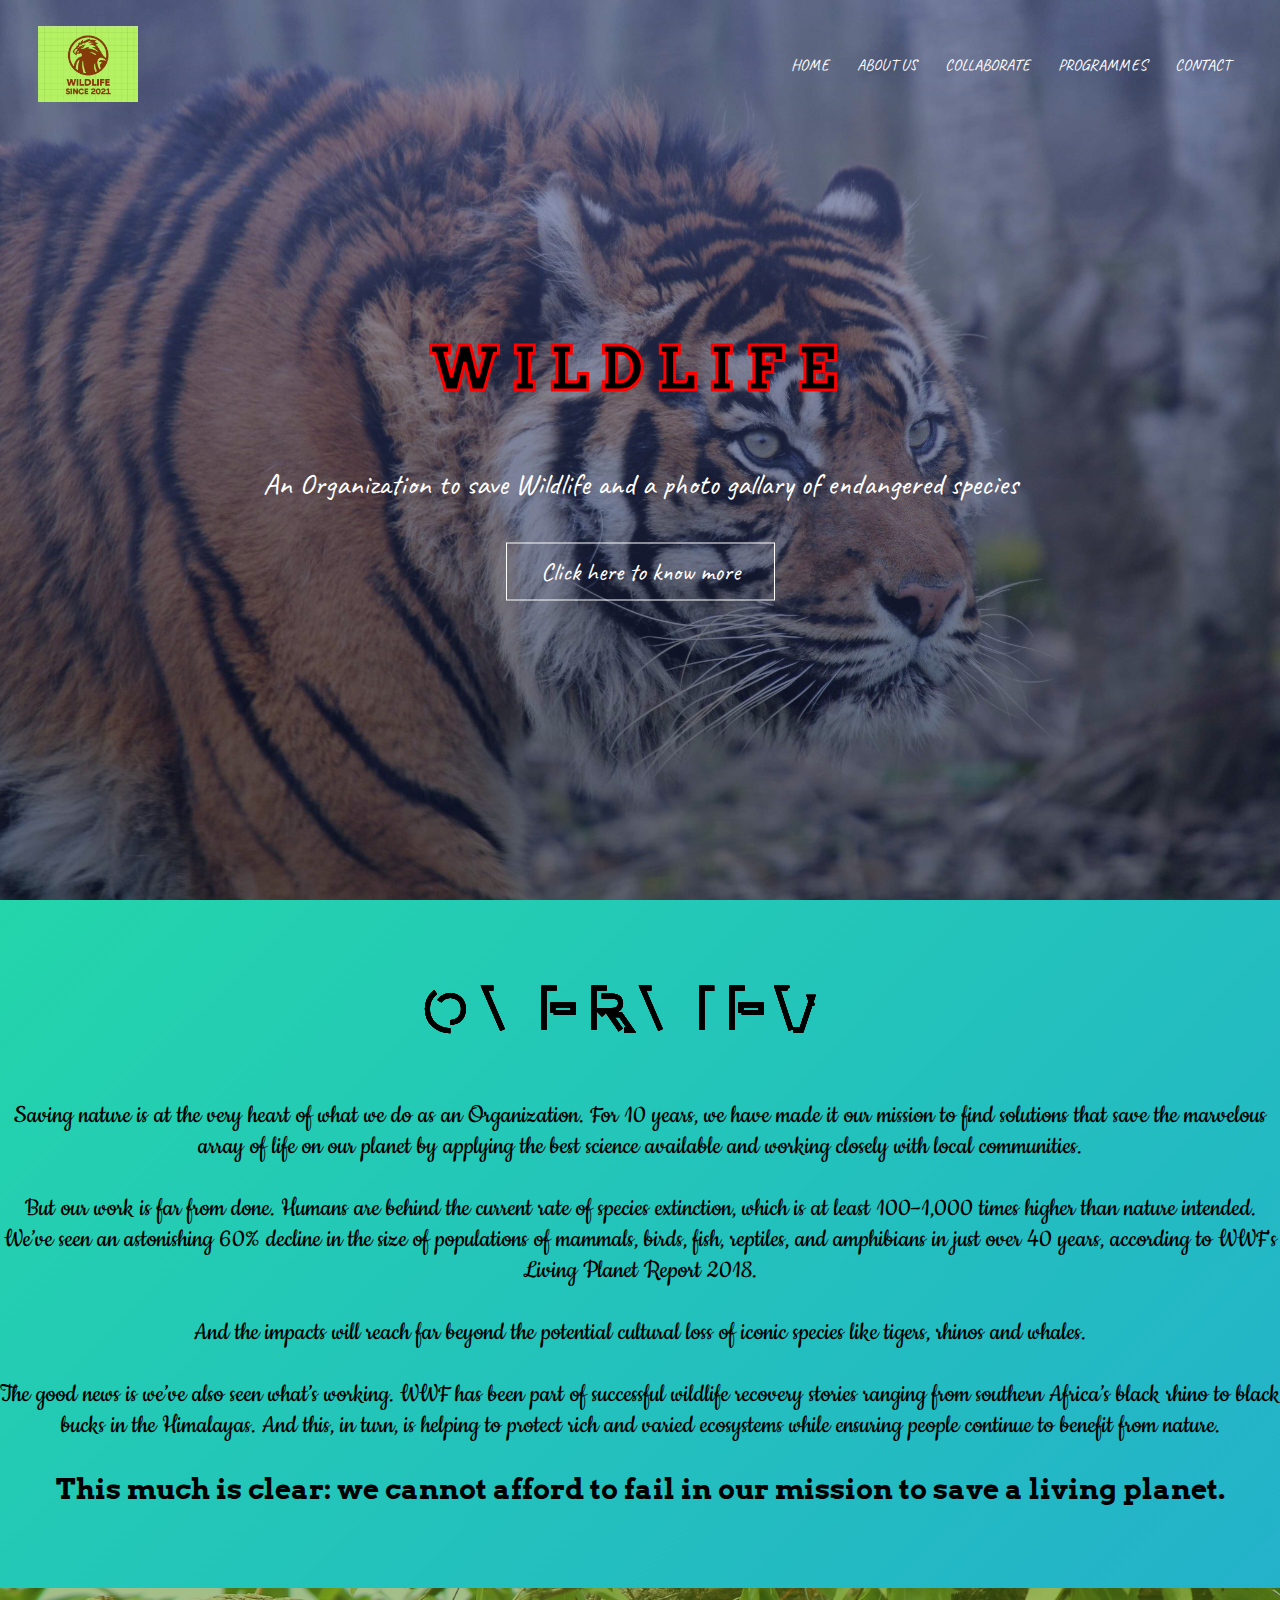
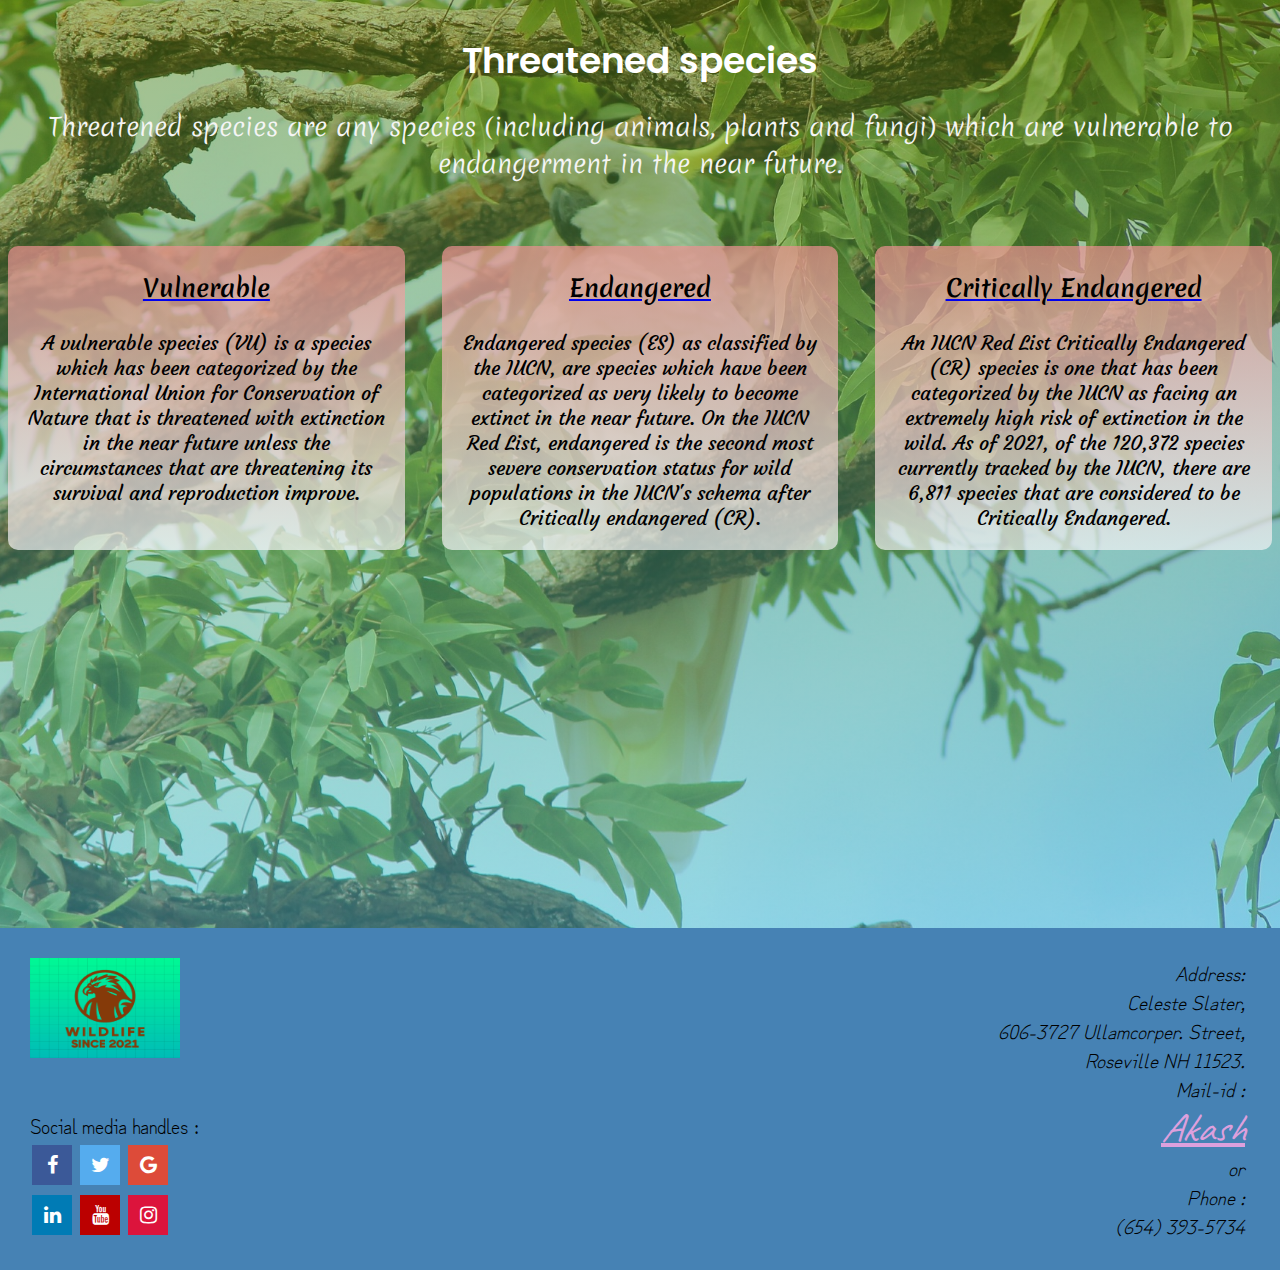
==== commit 9c75f97f: "Commit 5" ====
--- a/index.html
+++ b/index.html
@@ -26,10 +26,10 @@
          <div class="nav-links" id=navLinks>
             <i class="fa fa-times-circle" onclick="hideMenu()"></i>
             <ul>
-               <li><a href="">HOME</a></li>
-               <li><a href="">ABOUT US</a></li>
+               <li><a href="index.html">HOME</a></li>
+               <li><a href="about.html">ABOUT US</a></li>
                <li><a href="">COLLABORATE</a></li>
-               <li><a href="">CONTRIBUTORS</a></li>
+               <li><a href="https://india.wcs.org/Programmes" target="_blank">PROGRAMMES</a></li>
                <li><a href="">CONTACT</a></li>
             </ul>
          </div>
@@ -65,7 +65,7 @@
          <div title="OVERVIEW">
          <svg class="animation" width="100%" height="100%">
             <symbol id="s-text">
-              <text x="50%" y="60%" text-anchor="middle">OVERVIEW</text>
+               <text x="50%" y="60%" text-anchor="middle">OVERVIEW</text>
             </symbol>
             <g class = "g-ants">
               <use xlink:href="#s-text" class="text-copy"></use>
@@ -77,7 +77,7 @@
           </svg>
          </div>
          <p>
-            Saving nature is at the very heart of what we do as an Organization. For 1 years, 
+            Saving nature is at the very heart of what we do as an Organization. For 10 years, 
             we have made it our mission to find solutions that save the marvelous array of life on our planet 
             by applying the best science available and working closely with local communities.<br>
             <br>
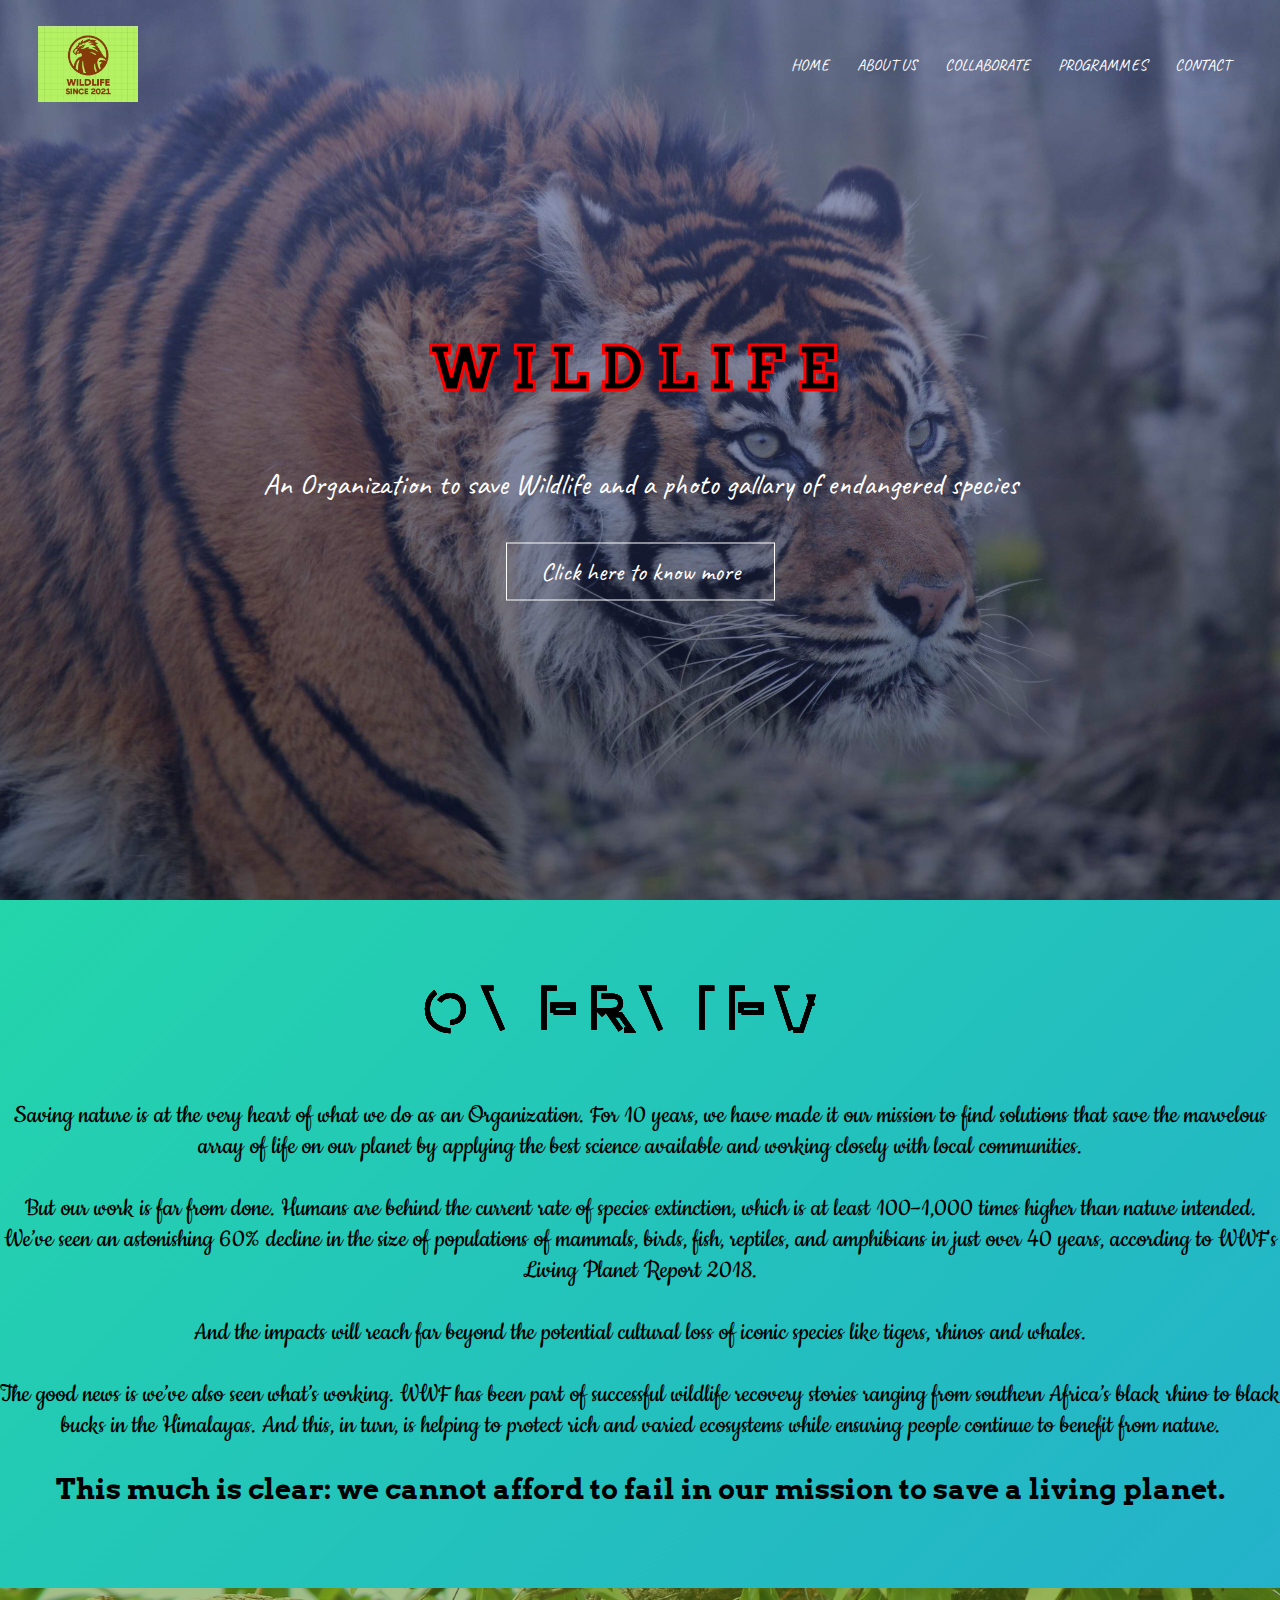
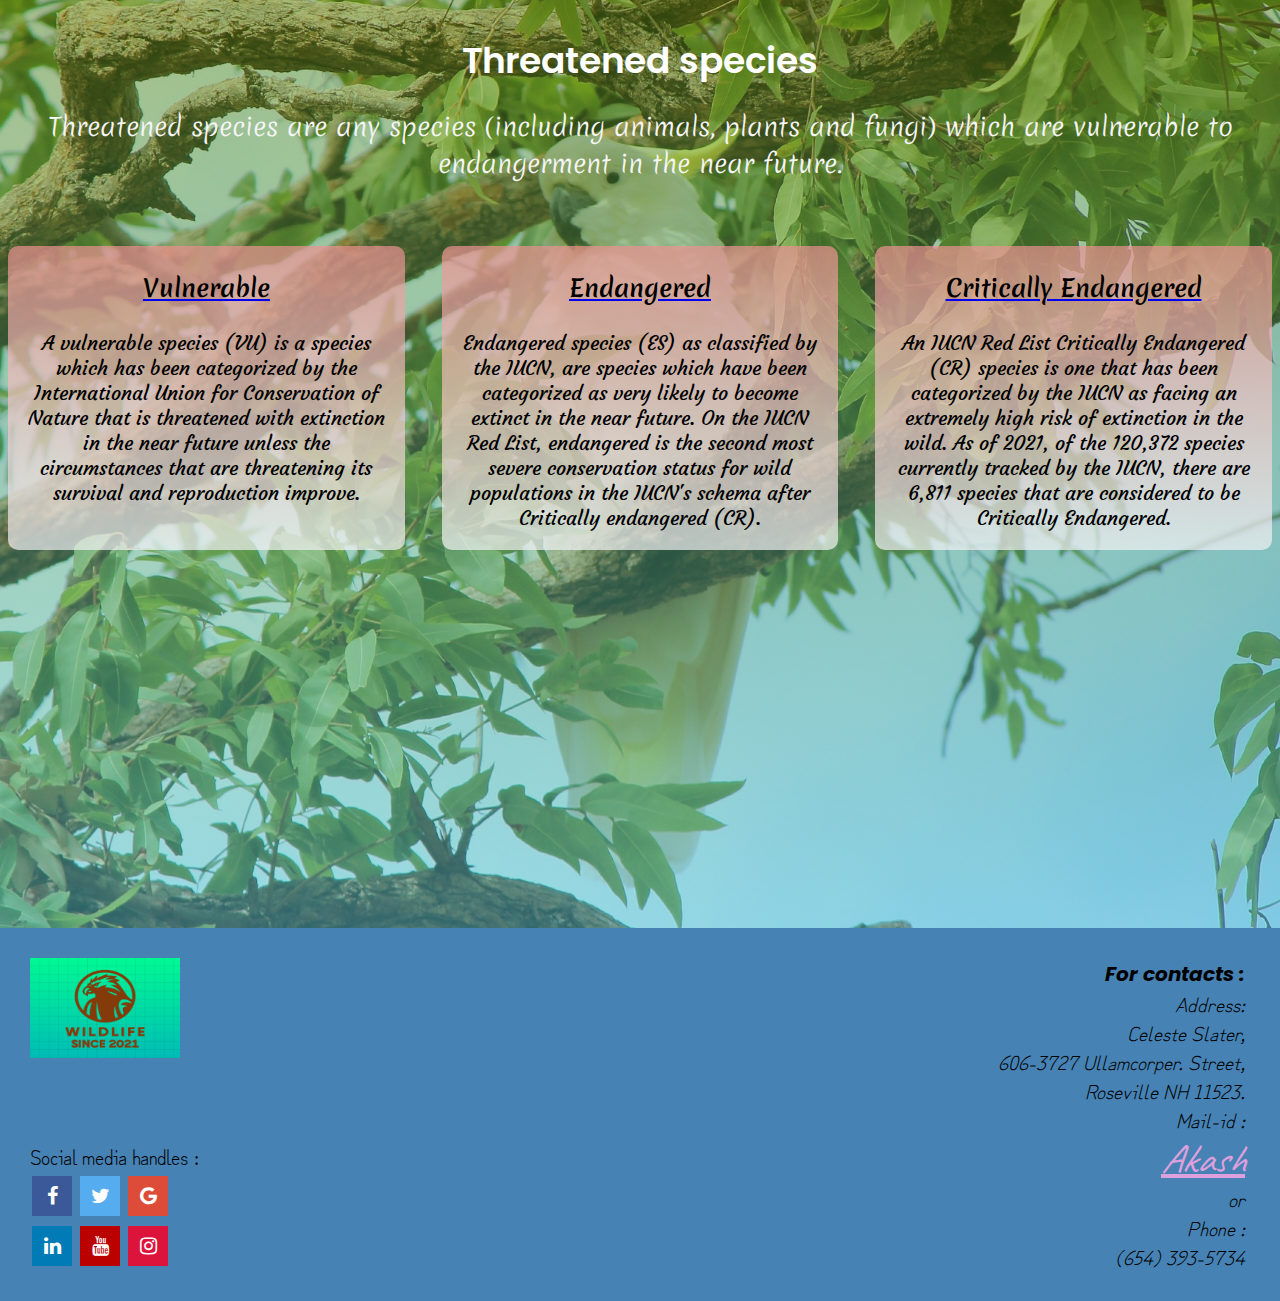
==== commit 483f36de: "Commit 5.2" ====
--- a/index.html
+++ b/index.html
@@ -28,9 +28,9 @@
             <ul>
                <li><a href="index.html">HOME</a></li>
                <li><a href="about.html">ABOUT US</a></li>
-               <li><a href="">COLLABORATE</a></li>
+               <li><a href="https://www.worldwildlife.org/about/careers" target="_blank">COLLABORATE</a></li>
                <li><a href="https://india.wcs.org/Programmes" target="_blank">PROGRAMMES</a></li>
-               <li><a href="">CONTACT</a></li>
+               <li><a href="#con-scroll">CONTACT</a></li>
             </ul>
          </div>
          <i class="fa fa-bars" onclick="showMenu()"></i>
@@ -139,12 +139,13 @@
       </div>
    </section>
    <!----------Section 4---------->
-   <section class="end">
+   <section class="end" id="con-scroll">
       <a href="">
          <img src='images/logo1.png' alt='Wildlife logo' width='10%' height='10%'>
       </a>
       <div class="end-div1">
          <address>
+            <b style="font-family: Poppins;">For contacts :</b><br>
             Address:<br>
             Celeste Slater,<br>
             606-3727 Ullamcorper. Street,<br>
--- a/CSS/styles2.css
+++ b/CSS/styles2.css
@@ -111,6 +111,7 @@
     font-size: 20px;
     font-family: 'Zen Kurenaido', sans-serif;
 }
+
 .fa {
     padding: 10px;
     font-size: 20px;
